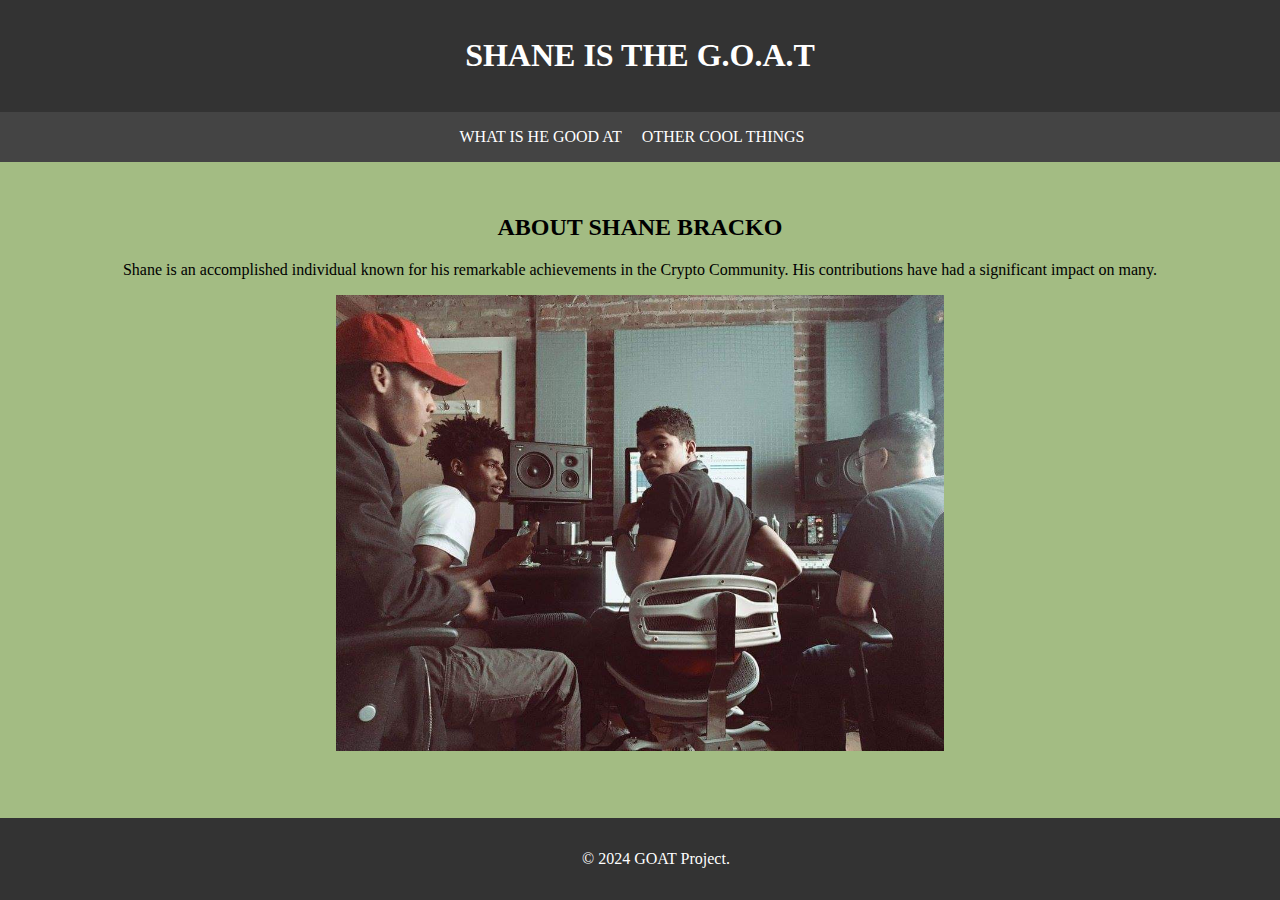
==== index.html @ 8045b421 "Finished GOAT" ====
<!DOCTYPE html>
<html lang="en">
<head>
    <meta charset="UTF-8">
    <meta name="viewport" content="width=device-width, initial-scale=1.0">
    <title>SHANE is the G.O.A.T!</title>
    
    <!-- Google Fonts -->
    <link rel="preconnect" href="https://fonts.googleapis.com">
    <link rel="preconnect" href="https://fonts.gstatic.com" crossorigin>
    <link href="https://fonts.googleapis.com/css2?family=Arsenal+SC:ital,wght@0,400;0,700;1,400;1,700&family=Playwrite+IN:wght@100..400&display=swap" rel="stylesheet">
    
    <!-- External CSS -->
    <link rel="stylesheet" href="styles.css">
</head>

<body>
    <header>
       <h1><div class="logo">SHANE IS THE G.O.A.T</div></h1> 
    </header>

    <nav>
        <ul>
            <li><a href="whatheisgoodat.html">WHAT IS HE GOOD AT</a></li>
            <li><a href="othercoolthings.html">OTHER COOL THINGS</a></li>
        </ul>
    </nav>

    <section id="TALENTS">
        <h2>ABOUT SHANE BRACKO</h2>
        <p>Shane is an accomplished individual known for his remarkable achievements in the Crypto Community. His contributions have had a significant impact on many.</p>
        <img src="images/MAINPHOTO.JPG" alt="Main photo of Shane">
    </section>
    
    <!-- Additional sections can be added here -->

    <footer>
        <p>&copy; 2024 GOAT Project.</p>
    </footer>
</body>
</html>
---- styles.css ----
/* Apply font family from Google Fonts */
body {
    font-family: "Baskervville SC", serif;
    background-color: #A3BC83;
    margin: 0;
    padding: 0;
}

header {
    background-color: #333;
    color: white;
    text-align: center;
    padding: 1rem;
}

nav {
    background-color: #444;
    color: white;
    padding: 1rem;
}

nav ul {
    list-style-type: none;
    padding: 0;
    margin: 0;
    text-align: center;
}

nav ul li {
    display: inline;
    margin-right: 1rem;
}

nav ul li a {
    color: white;
    text-decoration: none;
}

nav ul li a:hover {
    text-decoration: underline;
}

section {
    padding: 2rem;
    text-align: center;
}

img {
    display: block;
    margin-left: auto;
    margin-right: auto;
    width: 50%;
}

footer {
    background-color: #333;
    color: white;
    text-align: center;
    padding: 1rem;
    position: fixed;
    bottom: 0;
    width: 100%;
}

.logohover {
    cursor: default;
}

/* Add to your styles.css file */

/* Layout for the cool things section */
#cool-things {
    padding: 20px;
    text-align: center;
}

#cool-things h2 {
    font-size: 2em;
    margin-bottom: 20px;
}

#cool-things p {
    font-size: 1.2em;
    margin-bottom: 40px;
}

/* Grid layout for the items */
.grid-container {
    display: grid;
    grid-template-columns: repeat(auto-fit, minmax(300px, 1fr));
    gap: 20px;
}

.grid-item {
    background-color: #f9f9f9;
    padding: 20px;
    border-radius: 10px;
    box-shadow: 0 4px 8px rgba(0, 0, 0, 0.1);
    transition: transform 0.3s ease, box-shadow 0.3s ease;
}

.grid-item:hover {
    transform: translateY(-10px);
    box-shadow: 0 8px 16px rgba(0, 0, 0, 0.2);
}

.grid-item h3 {
    font-size: 1.5em;
    margin-bottom: 15px;
    color: #333;
}

.grid-item img {
    max-width: 100%;
    height: auto;
    border-radius: 8px;
    margin-bottom: 15px;
}

.grid-item p {
    font-size: 1.1em;
    color: #666;
}

.grid-item a {
    display: inline-block;
    margin-top: 10px;
    font-weight: bold;
    color: #007BFF;
    text-decoration: none;
    border-bottom: 2px solid transparent;
    transition: border-color 0.3s ease;
}

.grid-item a:hover {
    border-color: #007BFF;
}
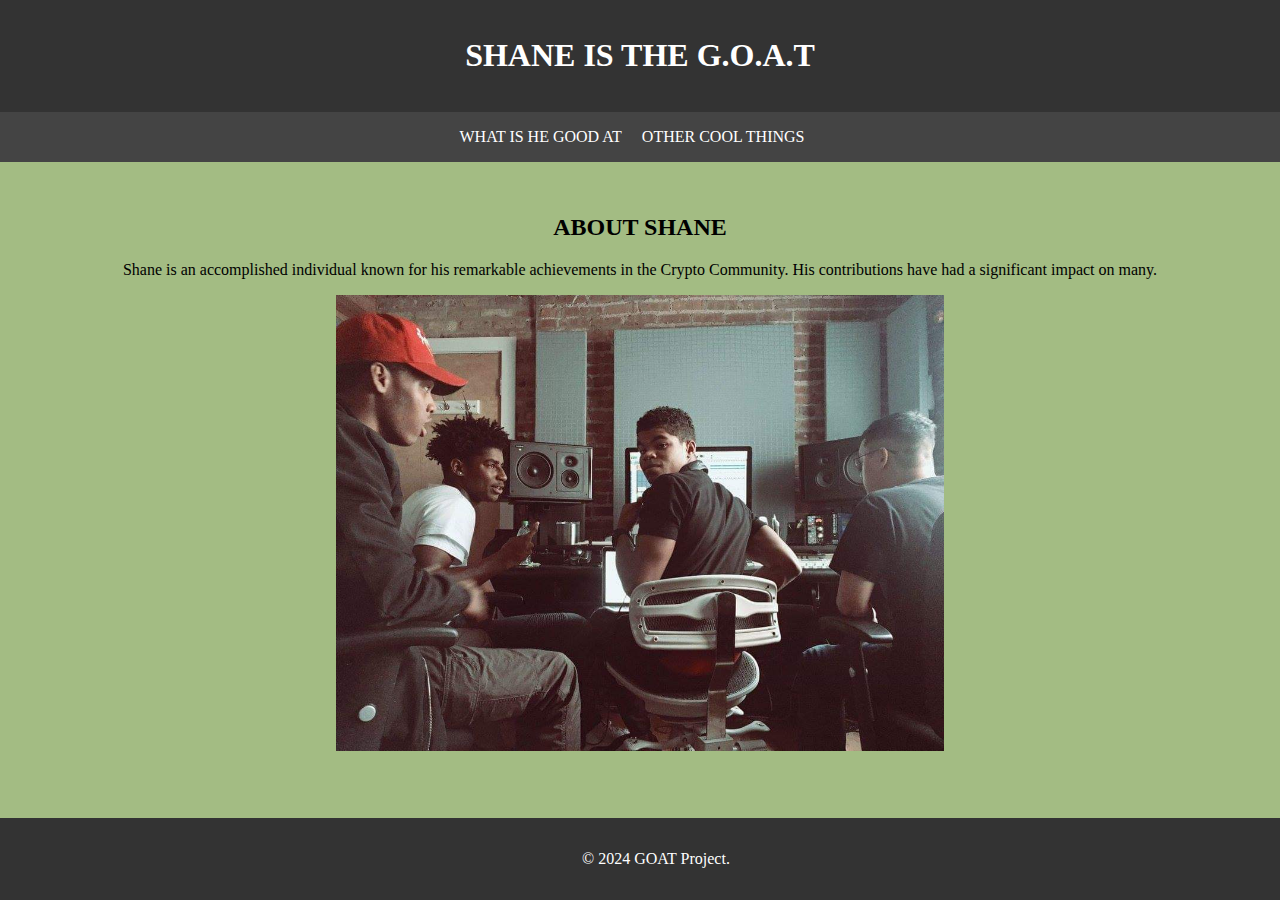
==== commit ca994c1a: "UPDATED" ====
--- a/index.html
+++ b/index.html
@@ -27,7 +27,7 @@
     </nav>
 
     <section id="TALENTS">
-        <h2>ABOUT SHANE BRACKO</h2>
+        <h2>ABOUT SHANE</h2>
         <p>Shane is an accomplished individual known for his remarkable achievements in the Crypto Community. His contributions have had a significant impact on many.</p>
         <img src="images/MAINPHOTO.JPG" alt="Main photo of Shane">
     </section>
